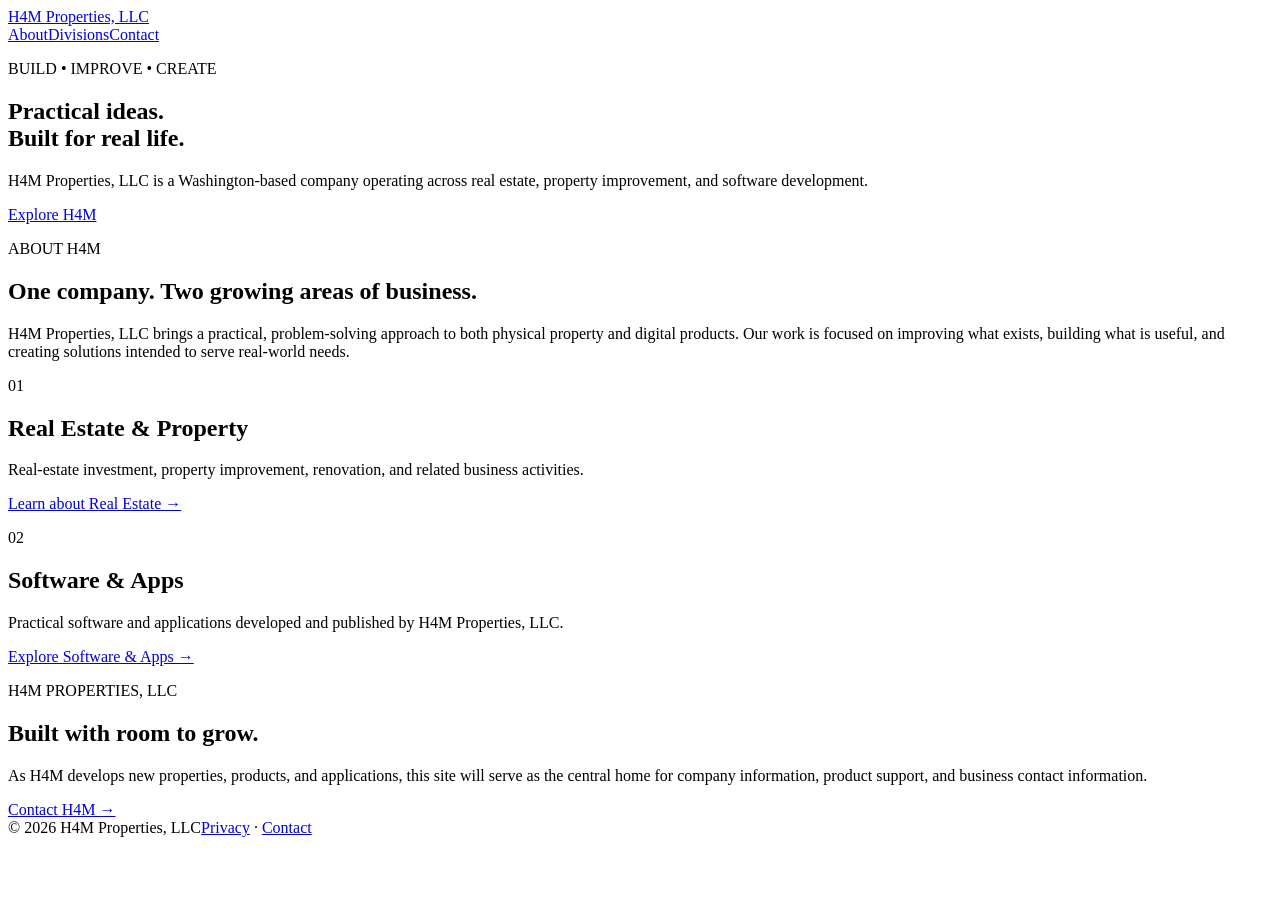
==== index.html @ d9ff1e4e "Add files via upload" ====
<!doctype html><html lang="en"><head><meta charset="utf-8"><meta name="viewport" content="width=device-width,initial-scale=1"><meta name="description" content="H4M Properties, LLC — real estate, property improvement, software and practical applications."><title>H4M Properties, LLC</title><link rel="stylesheet" href="styles.css"></head><body><header><div class="wrap nav"><a class="brand" href="index.html">H4M <span>Properties, LLC</span></a><nav><a href="#about">About</a><a href="#divisions">Divisions</a><a href="contact.html">Contact</a></nav></div></header><main><section class="hero"><div class="wrap"><p class="eyebrow">BUILD • IMPROVE • CREATE</p><h1>Practical ideas.<br>Built for real life.</h1><p class="lead">H4M Properties, LLC is a Washington-based company operating across real estate, property improvement, and software development.</p><a class="button" href="#divisions">Explore H4M</a></div></section><section id="about" class="section"><div class="wrap narrow"><p class="eyebrow">ABOUT H4M</p><h2>One company. Two growing areas of business.</h2><p>H4M Properties, LLC brings a practical, problem-solving approach to both physical property and digital products. Our work is focused on improving what exists, building what is useful, and creating solutions intended to serve real-world needs.</p></div></section><section id="divisions" class="section alt"><div class="wrap cards"><article><p class="num">01</p><h2>Real Estate &amp; Property</h2><p>Real-estate investment, property improvement, renovation, and related business activities.</p><a href="real-estate.html">Learn about Real Estate →</a></article><article><p class="num">02</p><h2>Software &amp; Apps</h2><p>Practical software and applications developed and published by H4M Properties, LLC.</p><a href="software.html">Explore Software &amp; Apps →</a></article></div></section><section class="section"><div class="wrap narrow"><p class="eyebrow">H4M PROPERTIES, LLC</p><h2>Built with room to grow.</h2><p>As H4M develops new properties, products, and applications, this site will serve as the central home for company information, product support, and business contact information.</p><a class="textlink" href="contact.html">Contact H4M →</a></div></section></main><footer><div class="wrap foot"><span>© 2026 H4M Properties, LLC</span><span><a href="privacy.html">Privacy</a> · <a href="contact.html">Contact</a></span></div></footer></body></html>
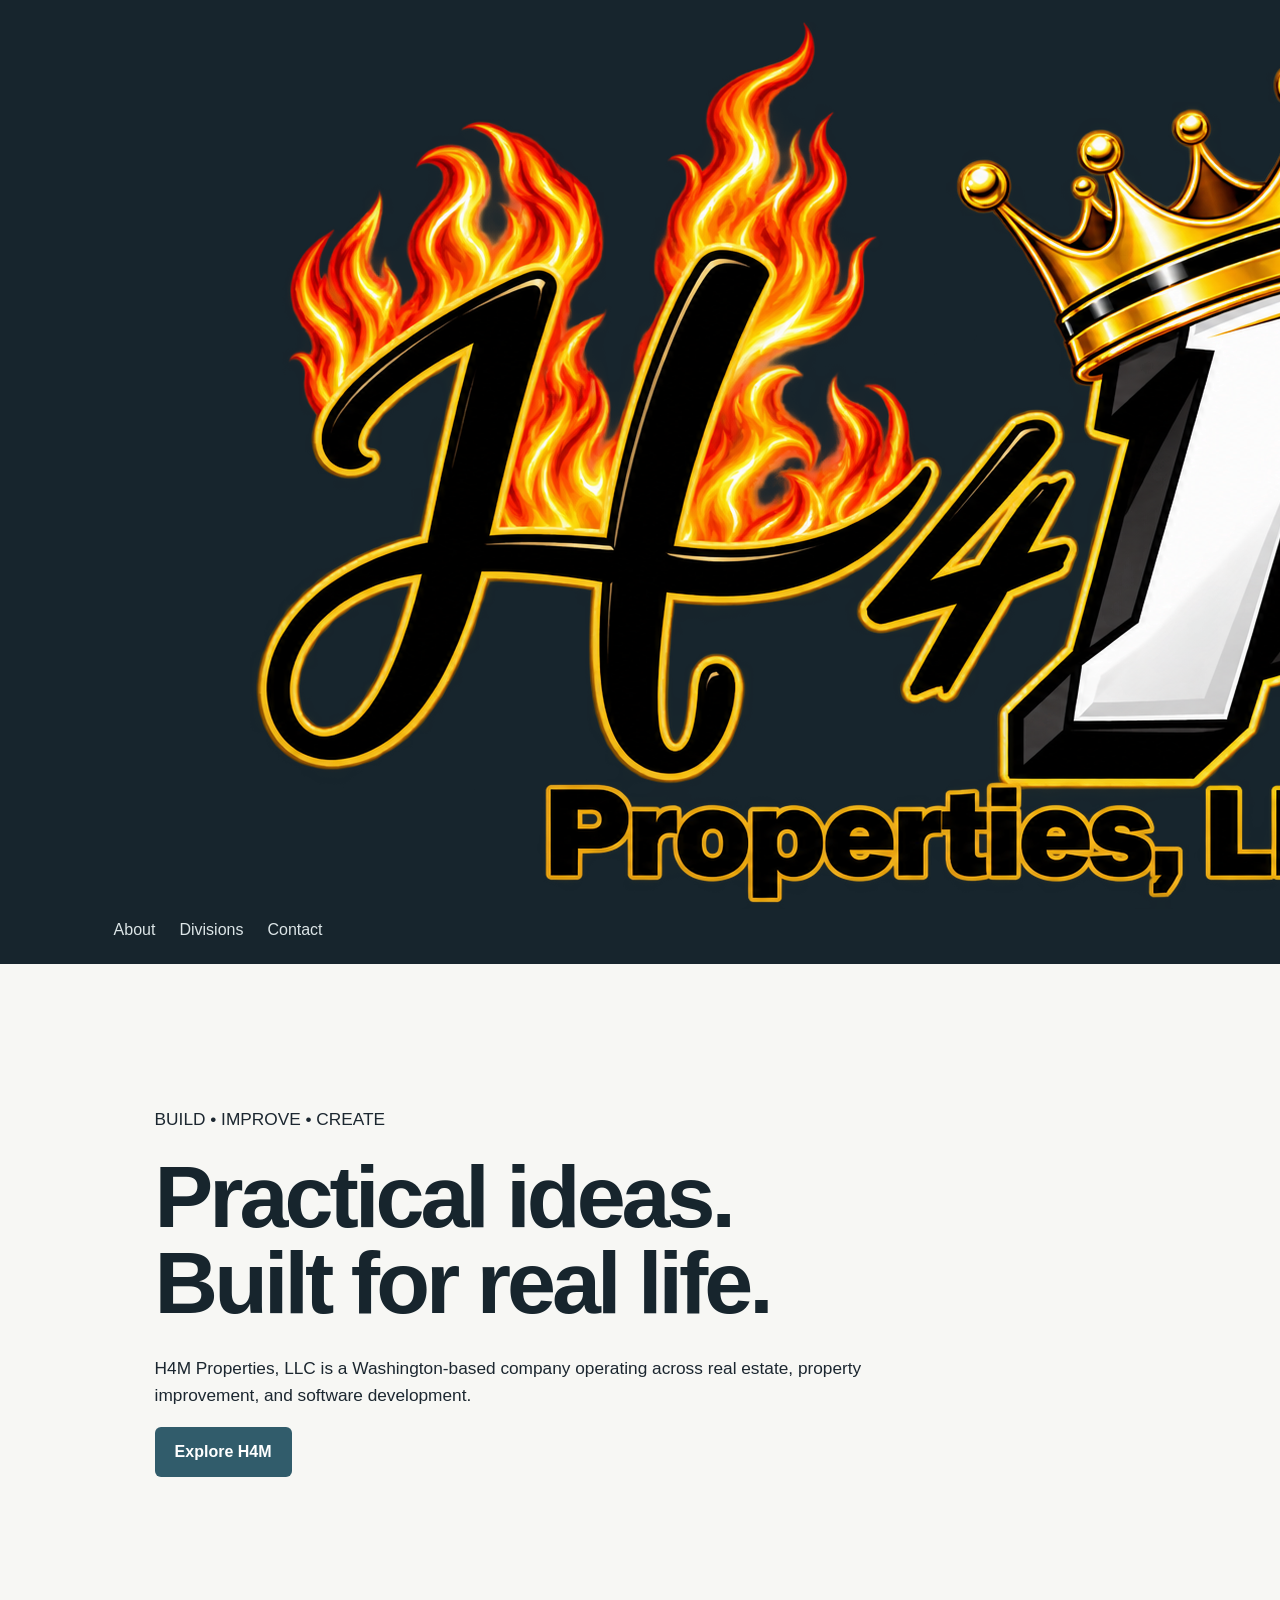
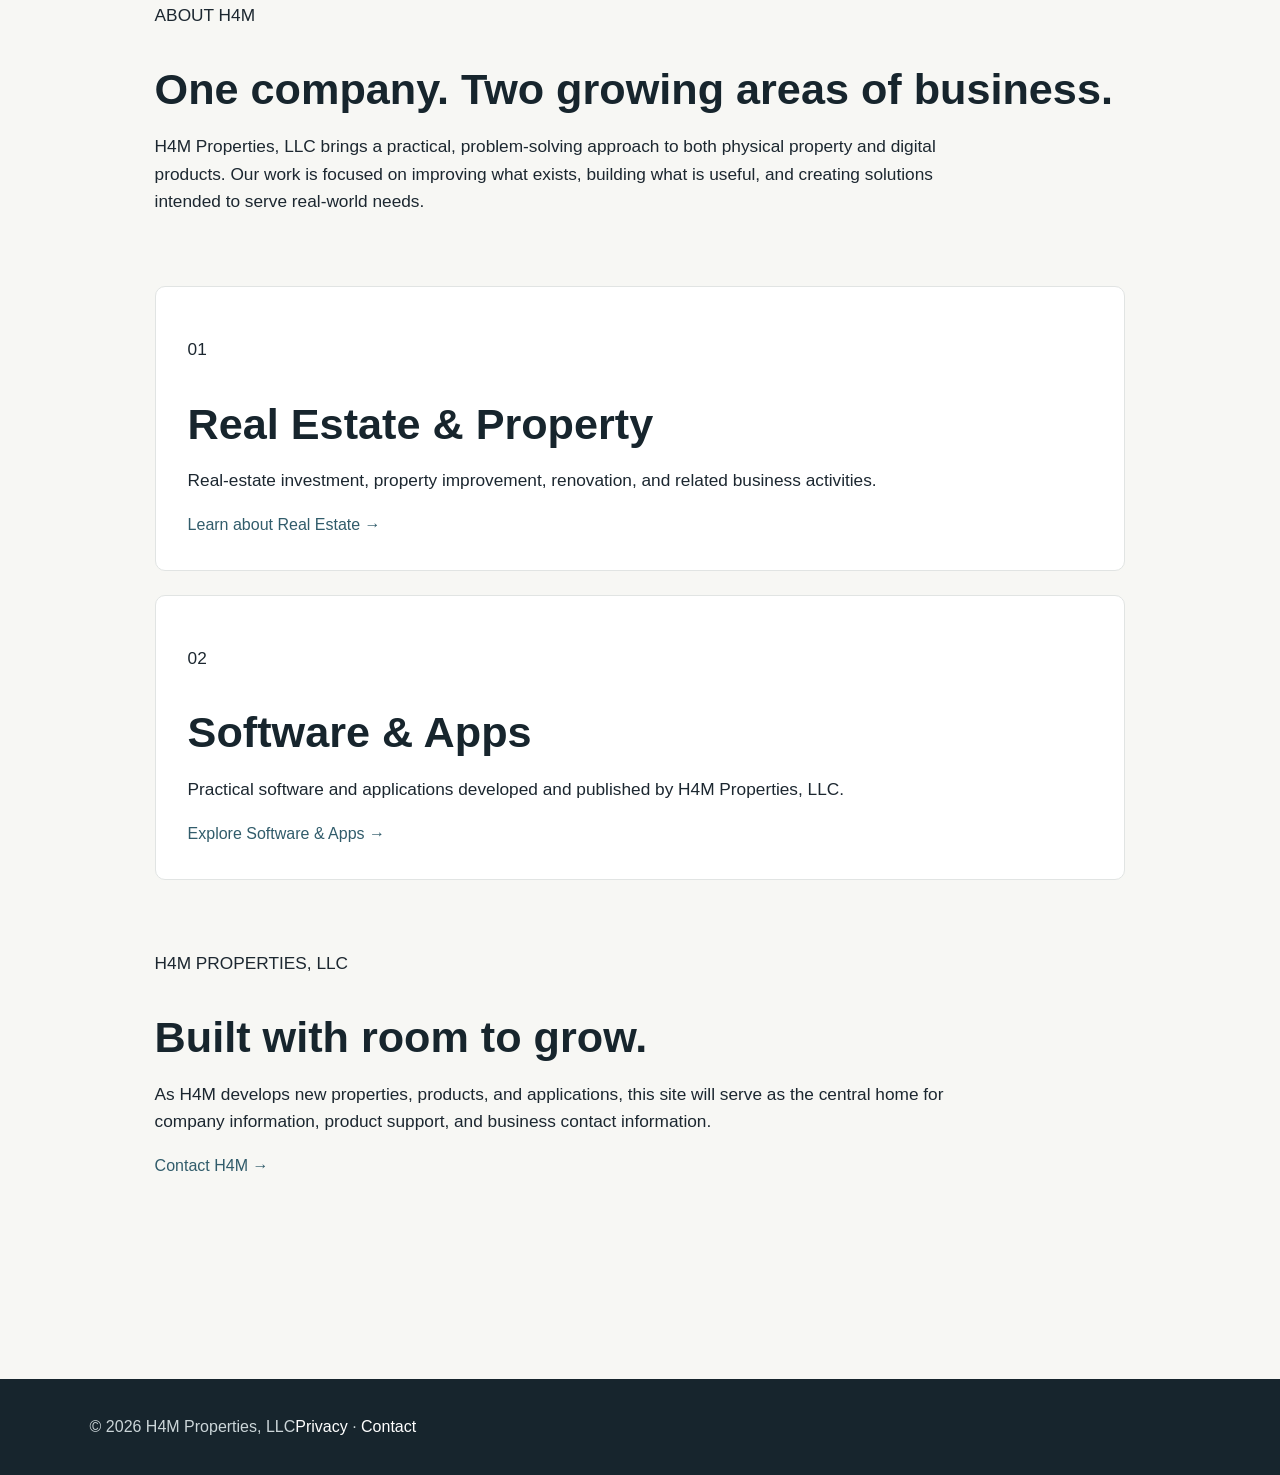
==== commit 4427330e: "Update header to include logo image Replaced brand text with logo image in header." ====
--- a/index.html
+++ b/index.html
@@ -1 +1 @@
-<!doctype html><html lang="en"><head><meta charset="utf-8"><meta name="viewport" content="width=device-width,initial-scale=1"><meta name="description" content="H4M Properties, LLC — real estate, property improvement, software and practical applications."><title>H4M Properties, LLC</title><link rel="stylesheet" href="styles.css"></head><body><header><div class="wrap nav"><a class="brand" href="index.html">H4M <span>Properties, LLC</span></a><nav><a href="#about">About</a><a href="#divisions">Divisions</a><a href="contact.html">Contact</a></nav></div></header><main><section class="hero"><div class="wrap"><p class="eyebrow">BUILD • IMPROVE • CREATE</p><h1>Practical ideas.<br>Built for real life.</h1><p class="lead">H4M Properties, LLC is a Washington-based company operating across real estate, property improvement, and software development.</p><a class="button" href="#divisions">Explore H4M</a></div></section><section id="about" class="section"><div class="wrap narrow"><p class="eyebrow">ABOUT H4M</p><h2>One company. Two growing areas of business.</h2><p>H4M Properties, LLC brings a practical, problem-solving approach to both physical property and digital products. Our work is focused on improving what exists, building what is useful, and creating solutions intended to serve real-world needs.</p></div></section><section id="divisions" class="section alt"><div class="wrap cards"><article><p class="num">01</p><h2>Real Estate &amp; Property</h2><p>Real-estate investment, property improvement, renovation, and related business activities.</p><a href="real-estate.html">Learn about Real Estate →</a></article><article><p class="num">02</p><h2>Software &amp; Apps</h2><p>Practical software and applications developed and published by H4M Properties, LLC.</p><a href="software.html">Explore Software &amp; Apps →</a></article></div></section><section class="section"><div class="wrap narrow"><p class="eyebrow">H4M PROPERTIES, LLC</p><h2>Built with room to grow.</h2><p>As H4M develops new properties, products, and applications, this site will serve as the central home for company information, product support, and business contact information.</p><a class="textlink" href="contact.html">Contact H4M →</a></div></section></main><footer><div class="wrap foot"><span>© 2026 H4M Properties, LLC</span><span><a href="privacy.html">Privacy</a> · <a href="contact.html">Contact</a></span></div></footer></body></html>
+<!doctype html><html lang="en"><head><meta charset="utf-8"><meta name="viewport" content="width=device-width,initial-scale=1"><meta name="description" content="H4M Properties, LLC — real estate, property improvement, software and practical applications."><title>H4M Properties, LLC</title><link rel="stylesheet" href="styles.css"></head><body><header><div class="wrap nav"><a class="brand" href="index.html"><img src="h4m-logo.png"</a><nav><a href="#about">About</a><a href="#divisions">Divisions</a><a href="contact.html">Contact</a></nav></div></header><main><section class="hero"><div class="wrap"><p class="eyebrow">BUILD • IMPROVE • CREATE</p><h1>Practical ideas.<br>Built for real life.</h1><p class="lead">H4M Properties, LLC is a Washington-based company operating across real estate, property improvement, and software development.</p><a class="button" href="#divisions">Explore H4M</a></div></section><section id="about" class="section"><div class="wrap narrow"><p class="eyebrow">ABOUT H4M</p><h2>One company. Two growing areas of business.</h2><p>H4M Properties, LLC brings a practical, problem-solving approach to both physical property and digital products. Our work is focused on improving what exists, building what is useful, and creating solutions intended to serve real-world needs.</p></div></section><section id="divisions" class="section alt"><div class="wrap cards"><article><p class="num">01</p><h2>Real Estate &amp; Property</h2><p>Real-estate investment, property improvement, renovation, and related business activities.</p><a href="real-estate.html">Learn about Real Estate →</a></article><article><p class="num">02</p><h2>Software &amp; Apps</h2><p>Practical software and applications developed and published by H4M Properties, LLC.</p><a href="software.html">Explore Software &amp; Apps →</a></article></div></section><section class="section"><div class="wrap narrow"><p class="eyebrow">H4M PROPERTIES, LLC</p><h2>Built with room to grow.</h2><p>As H4M develops new properties, products, and applications, this site will serve as the central home for company information, product support, and business contact information.</p><a class="textlink" href="contact.html">Contact H4M →</a></div></section></main><footer><div class="wrap foot"><span>© 2026 H4M Properties, LLC</span><span><a href="privacy.html">Privacy</a> · <a href="contact.html">Contact</a></span></div></footer></body></html>
--- a/styles.css
+++ b/styles.css
@@ -0,0 +1,161 @@
+* {
+  box-sizing: border-box;
+}
+
+html {
+  scroll-behavior: smooth;
+}
+
+body {
+  margin: 0;
+  font-family: -apple-system, BlinkMacSystemFont, "Segoe UI", Arial, sans-serif;
+  color: #1c2730;
+  background: #f7f7f4;
+  line-height: 1.6;
+}
+
+a {
+  color: #315c6b;
+  text-decoration: none;
+}
+
+a:hover {
+  color: #1e3f4a;
+}
+
+header {
+  background: #17252d;
+  color: white;
+  padding: 22px 7%;
+  display: flex;
+  align-items: center;
+  justify-content: space-between;
+  gap: 30px;
+}
+
+header a {
+  color: white;
+}
+
+header > a:first-child {
+  font-size: 1.35rem;
+  font-weight: 700;
+  letter-spacing: .02em;
+}
+
+nav {
+  display: flex;
+  gap: 24px;
+  flex-wrap: wrap;
+}
+
+nav a {
+  color: #dce5e7;
+  font-weight: 500;
+}
+
+nav a:hover {
+  color: white;
+}
+
+main {
+  max-width: 1150px;
+  margin: 0 auto;
+  padding: 70px 7%;
+}
+
+section {
+  margin-bottom: 70px;
+}
+
+h1 {
+  font-size: clamp(2.8rem, 7vw, 5.5rem);
+  line-height: .98;
+  letter-spacing: -.045em;
+  margin: 20px 0 28px;
+  max-width: 850px;
+  color: #17252d;
+}
+
+h2 {
+  font-size: clamp(1.8rem, 4vw, 2.7rem);
+  line-height: 1.15;
+  color: #17252d;
+  margin-bottom: 18px;
+}
+
+h3 {
+  font-size: 1.5rem;
+  color: #17252d;
+}
+
+p {
+  max-width: 800px;
+  font-size: 1.08rem;
+}
+
+main > p:first-of-type,
+section > p:first-of-type {
+  color: #52616a;
+}
+
+.hero,
+main > section:first-child {
+  padding: 55px 0;
+}
+
+.card,
+article {
+  background: white;
+  padding: 32px;
+  margin: 24px 0;
+  border-radius: 10px;
+  border: 1px solid #e1e4e3;
+}
+
+footer {
+  background: #17252d;
+  color: #cbd5d8;
+  padding: 35px 7%;
+  margin-top: 60px;
+}
+
+footer a {
+  color: white;
+}
+
+button,
+.button {
+  display: inline-block;
+  background: #315c6b;
+  color: white;
+  padding: 12px 20px;
+  border-radius: 6px;
+  border: 0;
+  font-weight: 600;
+}
+
+button:hover,
+.button:hover {
+  background: #244a57;
+  color: white;
+}
+
+@media (max-width: 700px) {
+  header {
+    align-items: flex-start;
+    flex-direction: column;
+  }
+
+  nav {
+    gap: 15px;
+  }
+
+  main {
+    padding-top: 45px;
+  }
+
+  h1 {
+    font-size: 3rem;
+  }
+}
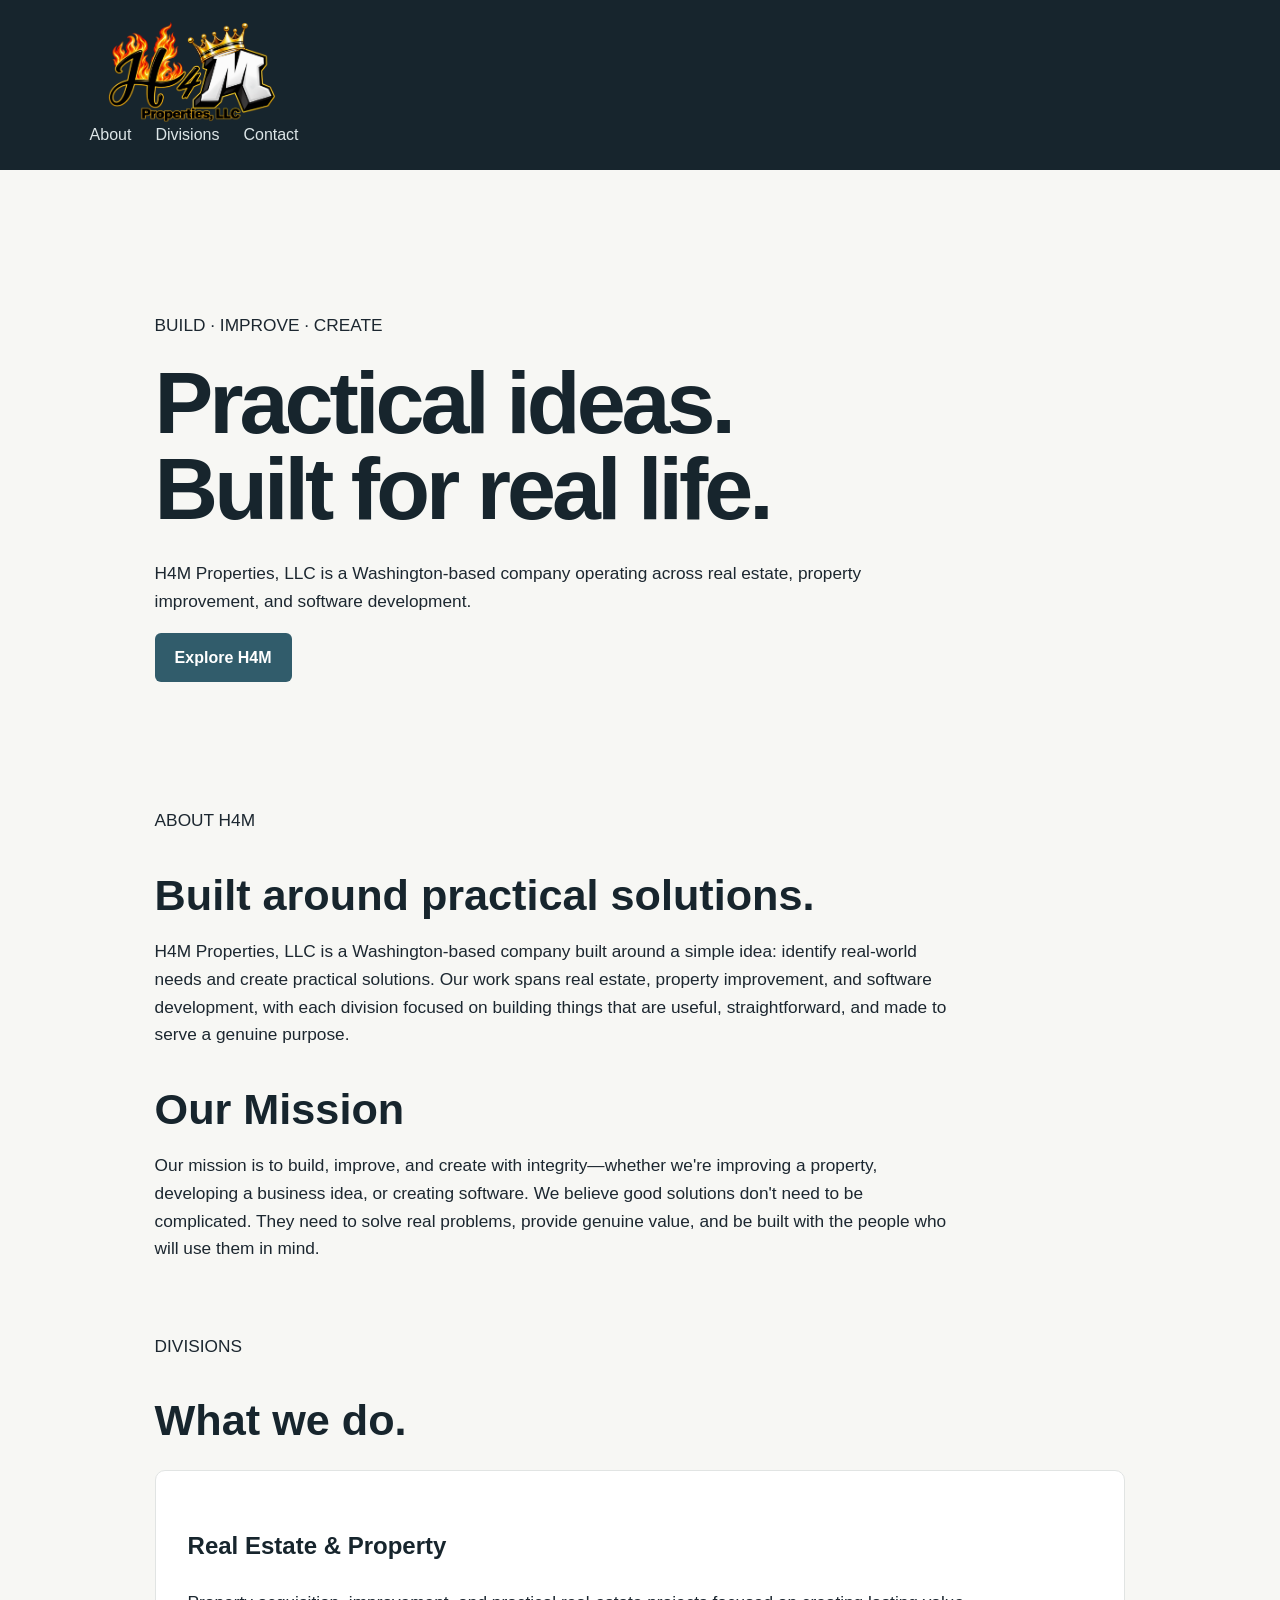
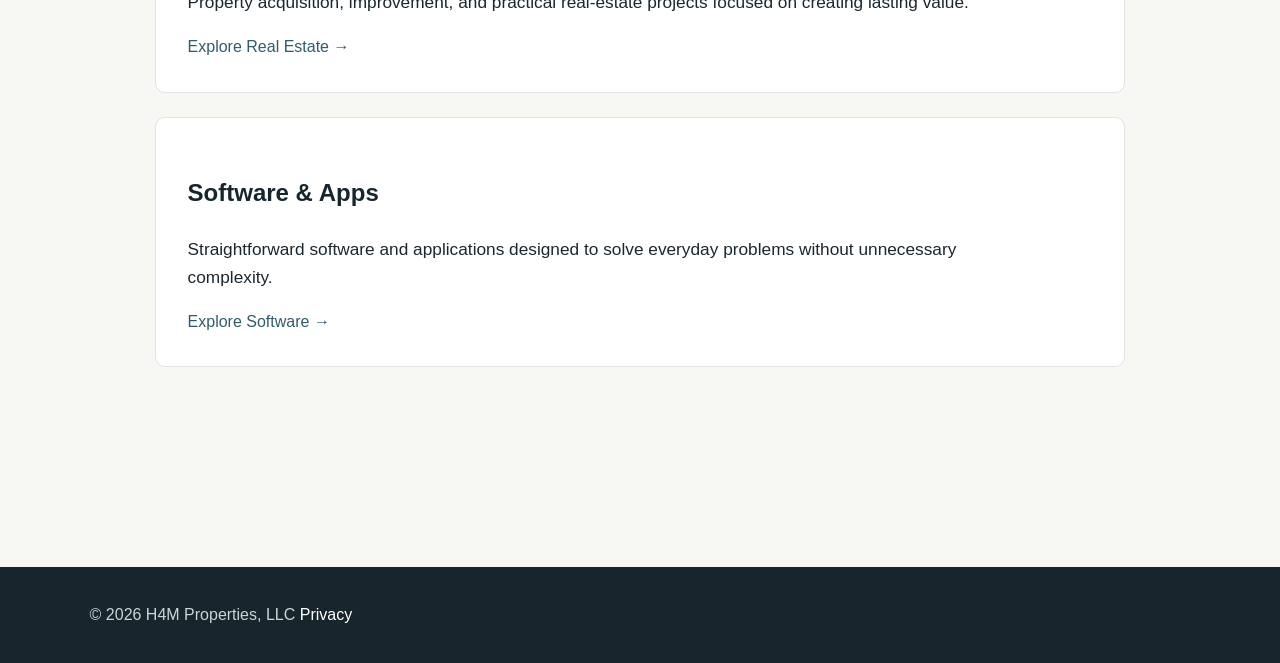
==== commit df4c8068: "Refactor index.html for improved content and layout Updated the content and structure of the index.h" ====
--- a/index.html
+++ b/index.html
@@ -1 +1,107 @@
-<!doctype html><html lang="en"><head><meta charset="utf-8"><meta name="viewport" content="width=device-width,initial-scale=1"><meta name="description" content="H4M Properties, LLC — real estate, property improvement, software and practical applications."><title>H4M Properties, LLC</title><link rel="stylesheet" href="styles.css"></head><body><header><div class="wrap nav"><a class="brand" href="index.html"><img src="h4m-logo.png"</a><nav><a href="#about">About</a><a href="#divisions">Divisions</a><a href="contact.html">Contact</a></nav></div></header><main><section class="hero"><div class="wrap"><p class="eyebrow">BUILD • IMPROVE • CREATE</p><h1>Practical ideas.<br>Built for real life.</h1><p class="lead">H4M Properties, LLC is a Washington-based company operating across real estate, property improvement, and software development.</p><a class="button" href="#divisions">Explore H4M</a></div></section><section id="about" class="section"><div class="wrap narrow"><p class="eyebrow">ABOUT H4M</p><h2>One company. Two growing areas of business.</h2><p>H4M Properties, LLC brings a practical, problem-solving approach to both physical property and digital products. Our work is focused on improving what exists, building what is useful, and creating solutions intended to serve real-world needs.</p></div></section><section id="divisions" class="section alt"><div class="wrap cards"><article><p class="num">01</p><h2>Real Estate &amp; Property</h2><p>Real-estate investment, property improvement, renovation, and related business activities.</p><a href="real-estate.html">Learn about Real Estate →</a></article><article><p class="num">02</p><h2>Software &amp; Apps</h2><p>Practical software and applications developed and published by H4M Properties, LLC.</p><a href="software.html">Explore Software &amp; Apps →</a></article></div></section><section class="section"><div class="wrap narrow"><p class="eyebrow">H4M PROPERTIES, LLC</p><h2>Built with room to grow.</h2><p>As H4M develops new properties, products, and applications, this site will serve as the central home for company information, product support, and business contact information.</p><a class="textlink" href="contact.html">Contact H4M →</a></div></section></main><footer><div class="wrap foot"><span>© 2026 H4M Properties, LLC</span><span><a href="privacy.html">Privacy</a> · <a href="contact.html">Contact</a></span></div></footer></body></html>
+<!doctype html>
+<html lang="en">
+<head>
+  <meta charset="utf-8">
+  <meta name="viewport" content="width=device-width, initial-scale=1">
+  <title>H4M Properties, LLC</title>
+  <link rel="stylesheet" href="styles.css">
+</head>
+
+<body>
+
+  <header>
+    <div class="wrap nav">
+      <a class="brand" href="index.html">
+        <img src="h4m-logo.png" alt="H4M Properties, LLC">
+      </a>
+
+      <nav>
+        <a href="#about">About</a>
+        <a href="#divisions">Divisions</a>
+        <a href="contact.html">Contact</a>
+      </nav>
+    </div>
+  </header>
+
+  <main>
+
+    <section class="hero">
+      <div class="wrap">
+        <p class="eyebrow">BUILD · IMPROVE · CREATE</p>
+
+        <h1>Practical ideas.<br>Built for real life.</h1>
+
+        <p>
+          H4M Properties, LLC is a Washington-based company operating across
+          real estate, property improvement, and software development.
+        </p>
+
+        <a class="button" href="#about">Explore H4M</a>
+      </div>
+    </section>
+
+    <section class="section" id="about">
+      <div class="wrap content">
+        <p class="eyebrow">ABOUT H4M</p>
+
+        <h2>Built around practical solutions.</h2>
+
+        <p>
+          H4M Properties, LLC is a Washington-based company built around a
+          simple idea: identify real-world needs and create practical solutions.
+          Our work spans real estate, property improvement, and software
+          development, with each division focused on building things that are
+          useful, straightforward, and made to serve a genuine purpose.
+        </p>
+
+        <h2>Our Mission</h2>
+
+        <p>
+          Our mission is to build, improve, and create with integrity—whether
+          we're improving a property, developing a business idea, or creating
+          software. We believe good solutions don't need to be complicated.
+          They need to solve real problems, provide genuine value, and be built
+          with the people who will use them in mind.
+        </p>
+      </div>
+    </section>
+
+    <section class="section" id="divisions">
+      <div class="wrap">
+        <p class="eyebrow">DIVISIONS</p>
+
+        <h2>What we do.</h2>
+
+        <div class="grid">
+          <div class="card">
+            <h3>Real Estate &amp; Property</h3>
+            <p>
+              Property acquisition, improvement, and practical real-estate
+              projects focused on creating lasting value.
+            </p>
+            <a href="real-estate.html">Explore Real Estate →</a>
+          </div>
+
+          <div class="card">
+            <h3>Software &amp; Apps</h3>
+            <p>
+              Straightforward software and applications designed to solve
+              everyday problems without unnecessary complexity.
+            </p>
+            <a href="software.html">Explore Software →</a>
+          </div>
+        </div>
+      </div>
+    </section>
+
+  </main>
+
+  <footer>
+    <div class="wrap foot">
+      <span>© 2026 H4M Properties, LLC</span>
+      <span><a href="privacy.html">Privacy</a></span>
+    </div>
+  </footer>
+
+</body>
+</html>
--- a/styles.css
+++ b/styles.css
@@ -159,3 +159,9 @@
     font-size: 3rem;
   }
 }
+
+.brand img {
+  height: 100px;
+  width: auto;
+  display: block;
+}
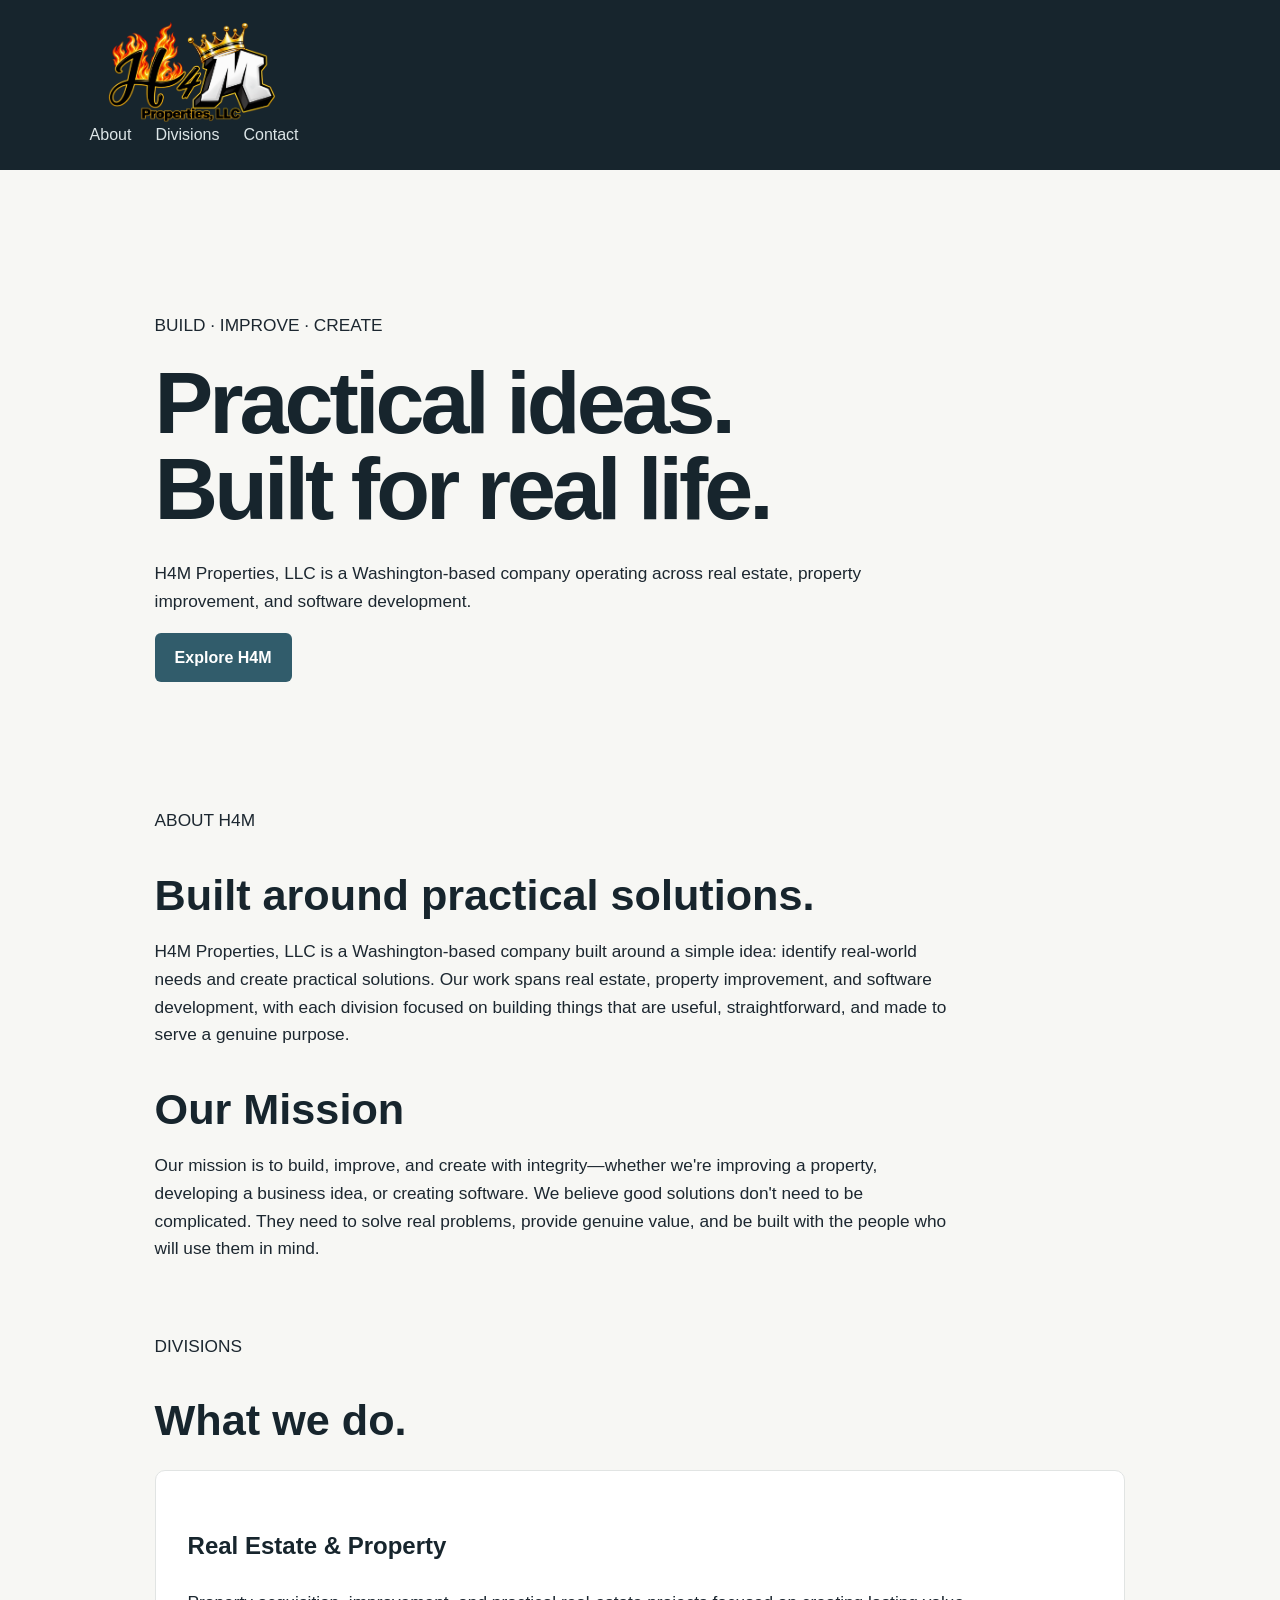
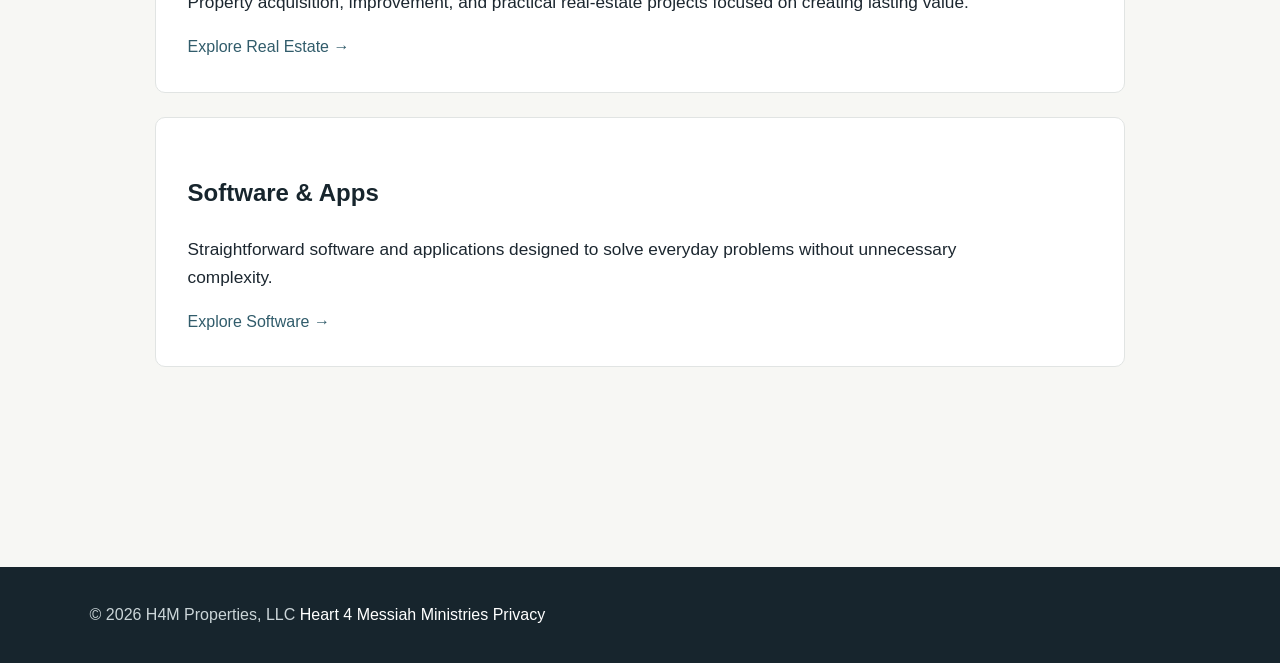
==== commit f516a766: "Add link to Heart 4 Messiah Ministries in footer" ====
--- a/index.html
+++ b/index.html
@@ -99,6 +99,7 @@
   <footer>
     <div class="wrap foot">
       <span>© 2026 H4M Properties, LLC</span>
+      <span><a href="https://heart4messiah.com" target="_blank" rel="noopener noreferrer">Heart 4 Messiah Ministries</a></span>      
       <span><a href="privacy.html">Privacy</a></span>
     </div>
   </footer>
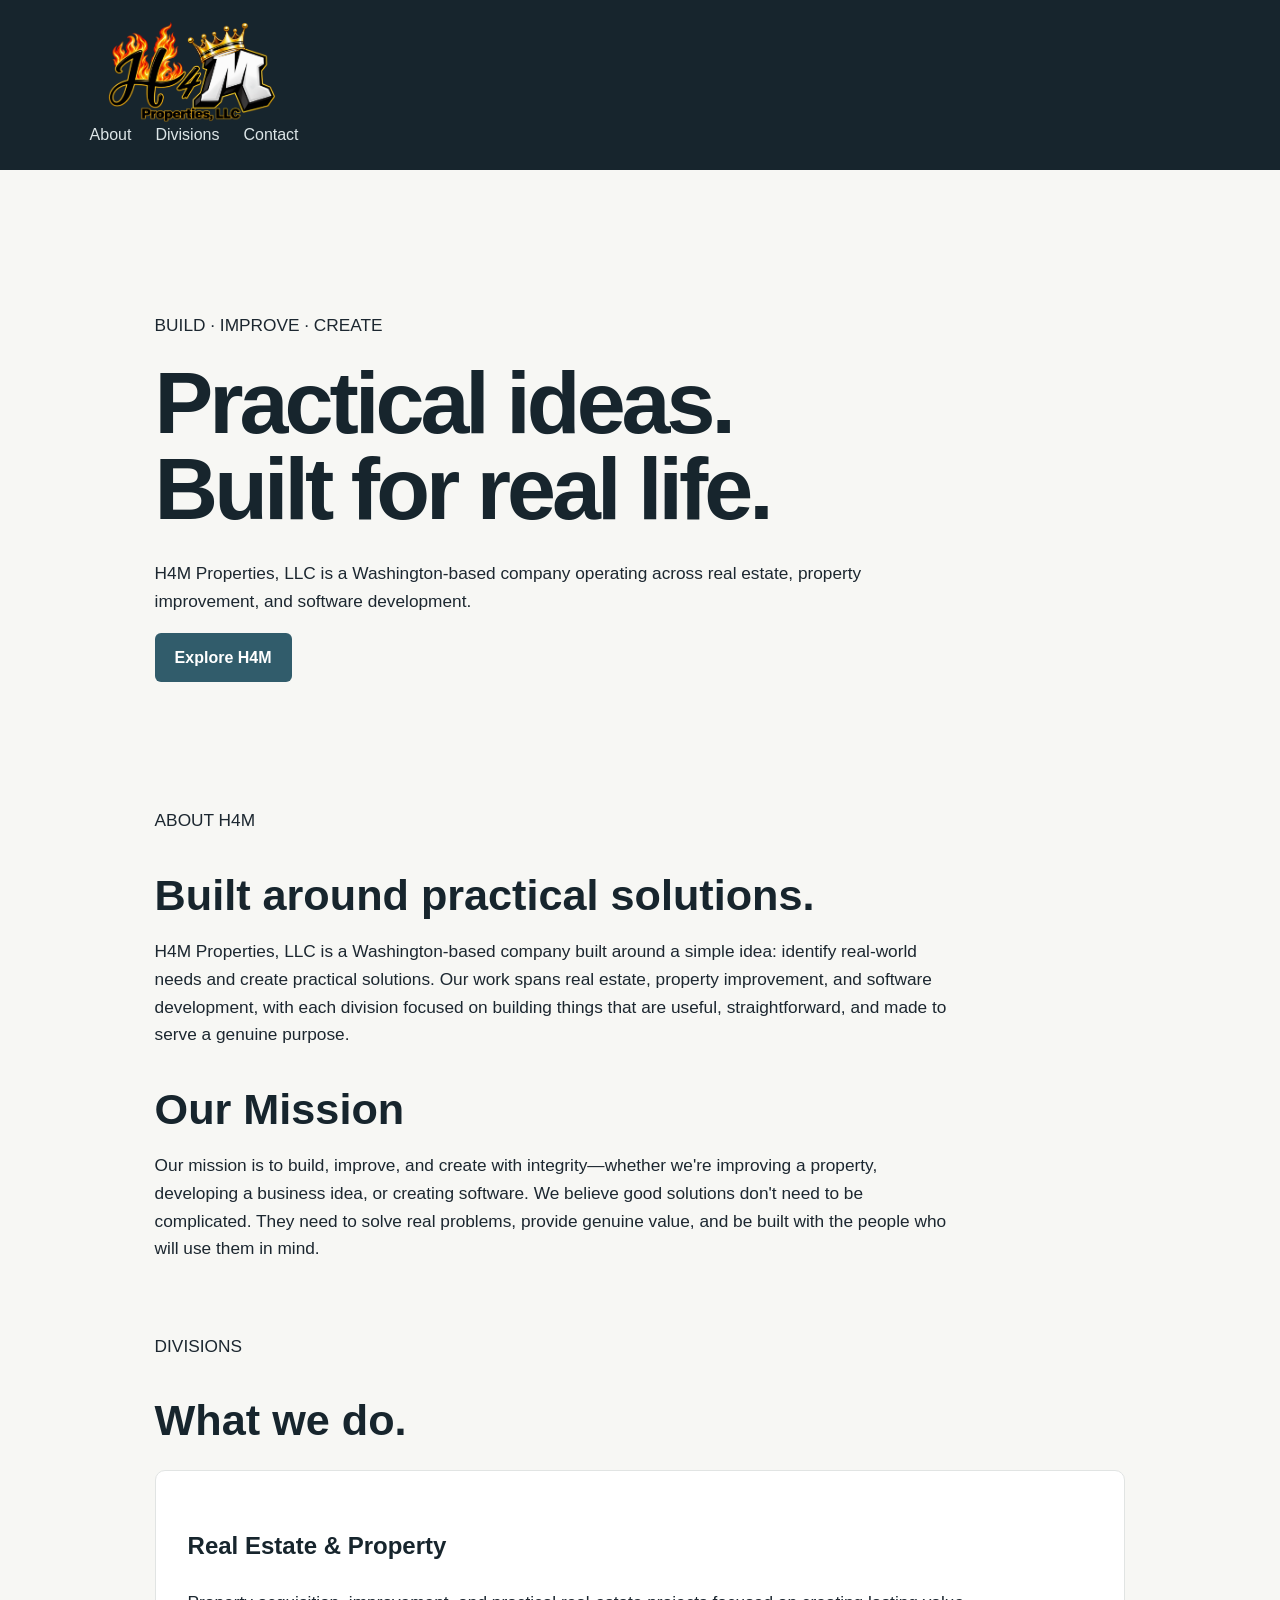
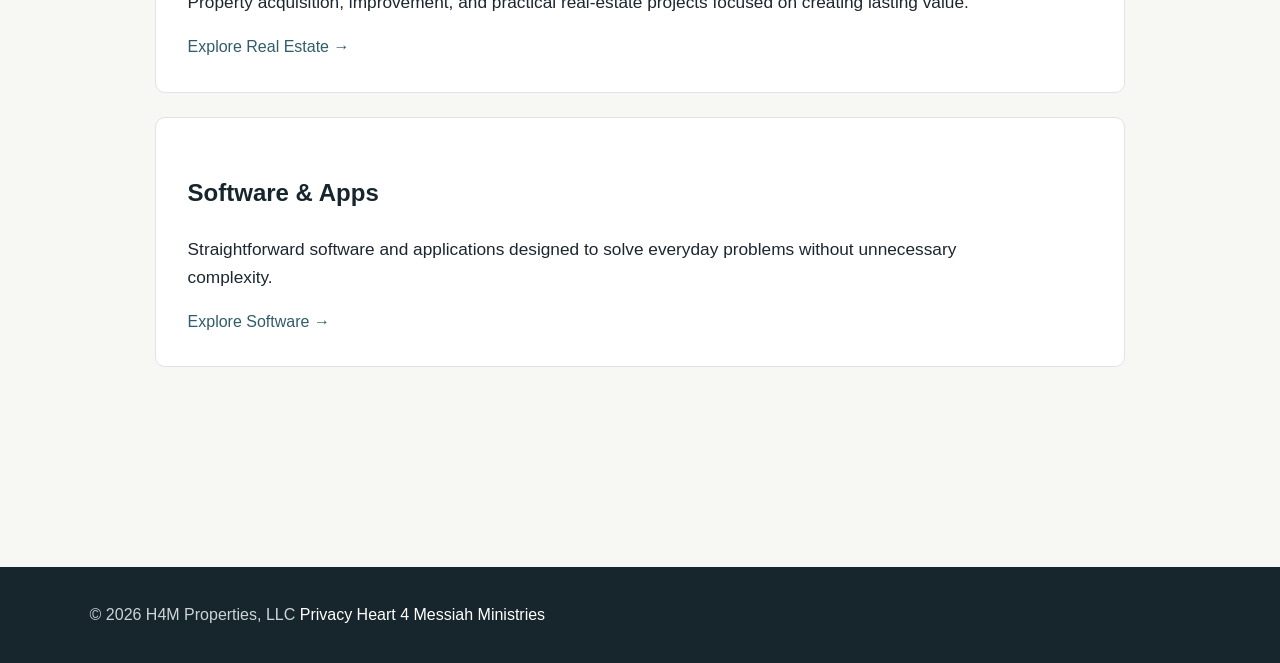
==== commit 86ff2d04: "Refactor footer structure in index.html Consolidate footer content into a single span." ====
--- a/index.html
+++ b/index.html
@@ -93,16 +93,12 @@
         </div>
       </div>
     </section>
-
   </main>
-
-  <footer>
+ <footer>
     <div class="wrap foot">
-      <span>© 2026 H4M Properties, LLC</span>
-      <span><a href="https://heart4messiah.com" target="_blank" rel="noopener noreferrer">Heart 4 Messiah Ministries</a></span>      
-      <span><a href="privacy.html">Privacy</a></span>
-    </div>
+      <span>© 2026 H4M Properties, LLC <a href="privacy.html">Privacy</a></span>
+<span><a href="https://heart4messiah.com" target="_blank" rel="noopener noreferrer">Heart 4 Messiah Ministries</a></span>
+   </div>
   </footer>
-
 </body>
 </html>
